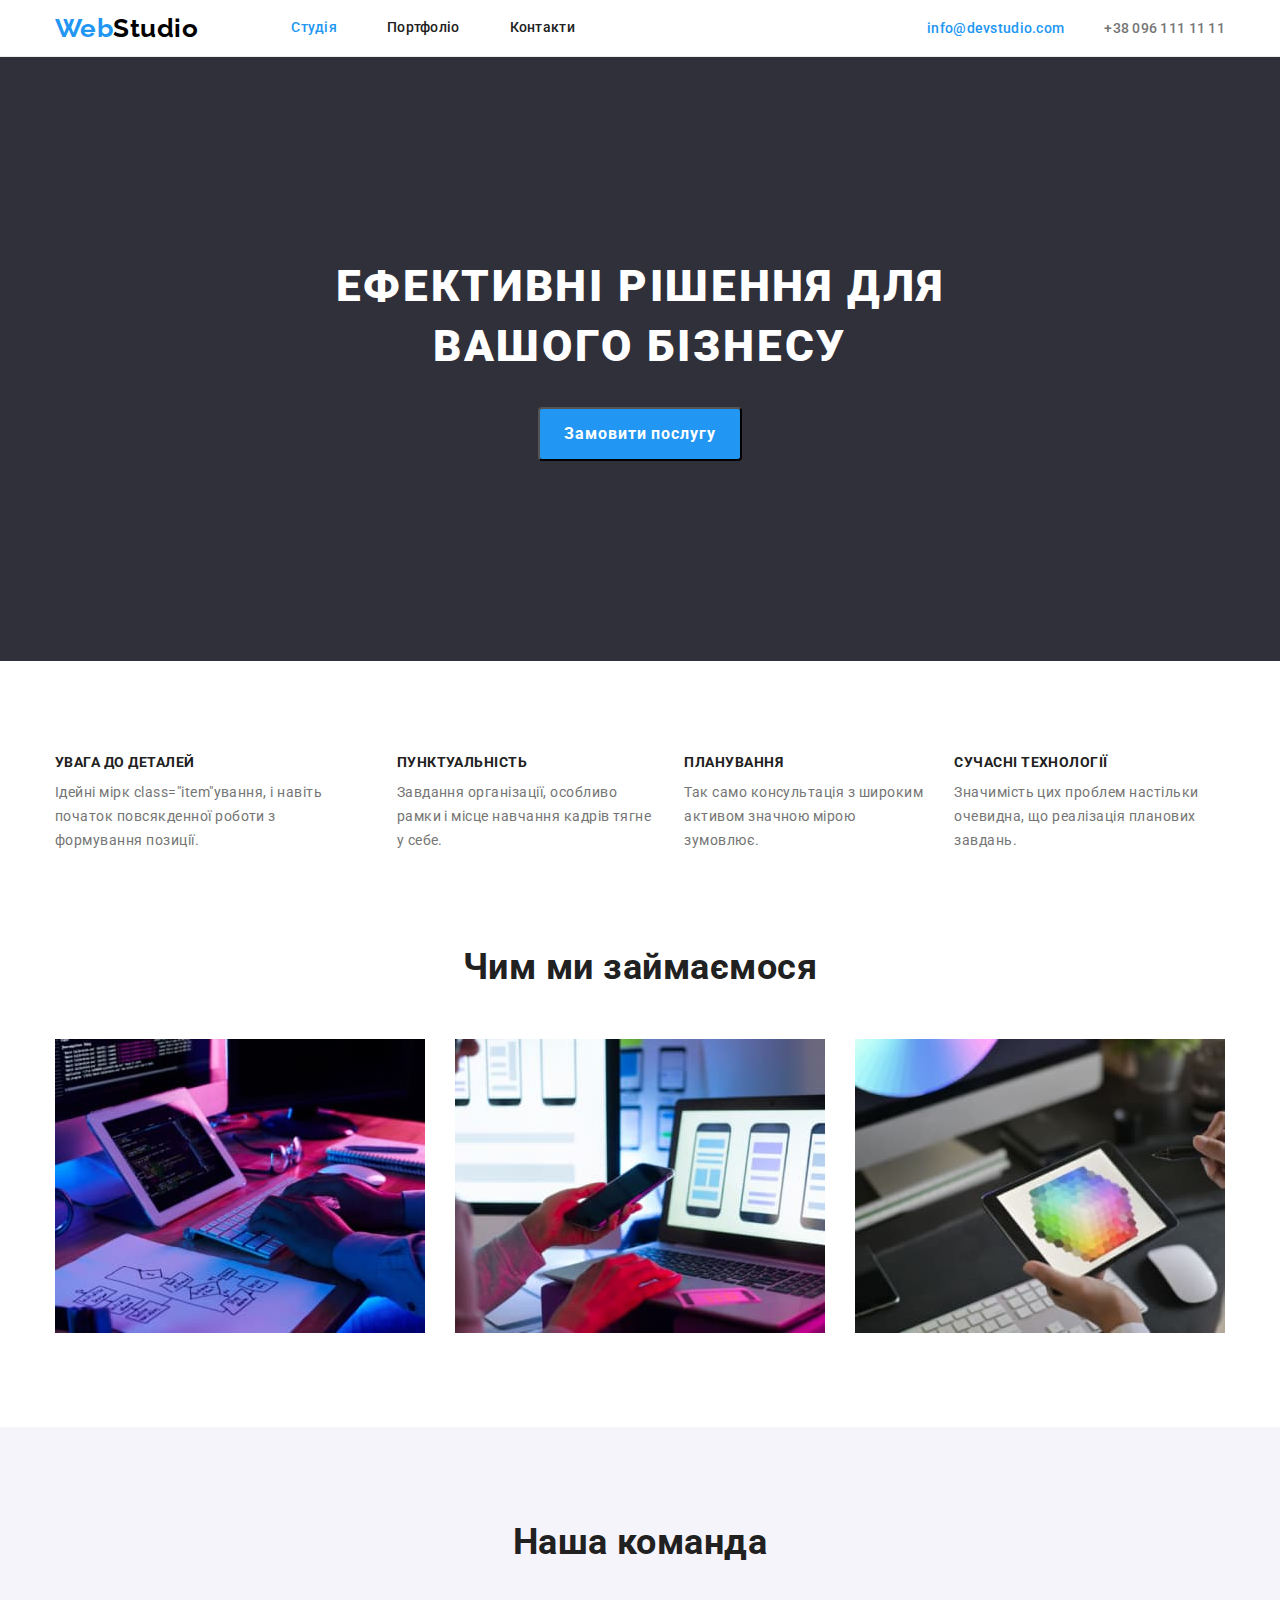
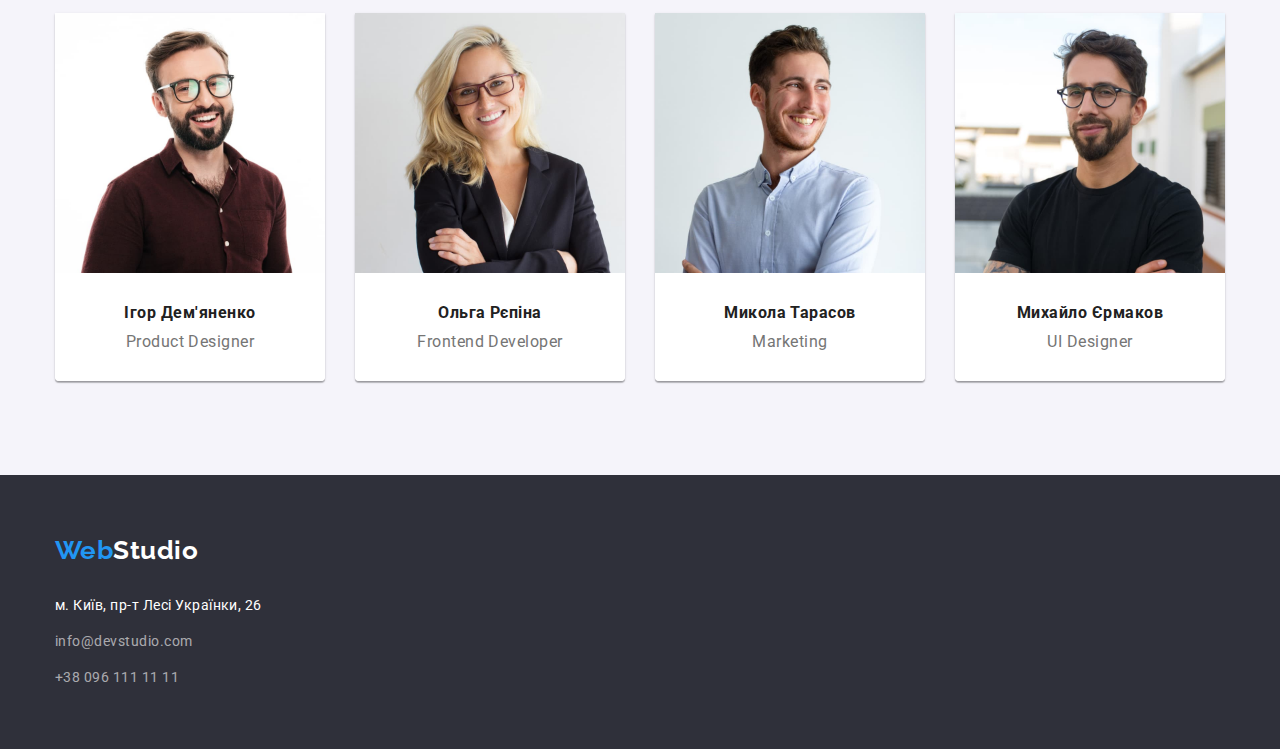
==== index.html @ bfc23641 "hw4 start" ====
<!DOCTYPE html>
<html lang="uk">
<head>
    <meta charset="UTF-8">
    <meta http-equiv="X-UA-Compatible" content="IE=edge">
    <meta name="viewport" content="width=device-width, initial-scale=1.0">
    <title>WebStudio. Головна сторінка. Ефективні рішення для вашого бізнесу</title>
    <link href="https://fonts.googleapis.com/css2?family=Raleway:wght@700&family=Roboto:wght@400;500;700;900&display=swap"
        rel="stylesheet">
    <link rel="stylesheet" href="https://cdnjs.cloudflare.com/ajax/libs/modern-normalize/1.1.0/modern-normalize.min.css">
    <link rel="stylesheet" href="./css/styles.css">
</head>
<body>
    <!--Page header-->
    <header class="page-header">
        <div class="container">
        <nav class="nav">
        <!--Logo-->
        <a href="/" class="logo">Web<span class="studio-header">Studio</span></a>
        <!--Links to other pages-->
        <ul class="site-nav list">
            <li class="item"><a href="./index.html" class="link current">Студія</a></li>
            <li class="item"><a href="./portfolio.html" class="link">Портфоліо</a></li>
            <li class="item"><a href="" class="link">Контакти</a></li>
        </ul>        
        <!--Contacts-->
        <ul class="contact-nav list">
            <li class="item"><a href="mailto:info@devstudio.com" class="link mail">info@devstudio.com</a></li>
            <li class="item"><a href="tel:+380961111111" class="link tel">+38 096 111 11 11</a></li>
        </ul>
        </nav>
        </div>          
    </header>
    <!--Main content-->
    <main>
        <!--Order service-->
    <div>
        <section class="hero">
            <div class="container">
                <h1 class="title">ЕФЕКТИВНІ РІШЕННЯ ДЛЯ <br>ВАШОГО БІЗНЕСУ<br></h1>
                <button type="button" class="button">Замовити послугу</button>
            </div>                        
        </section>
    </div>
    <!--About service-->
    <section class="section advantage">
        <div class="container">
            <h2 class="section-title" hidden>Переваги</h2>
            <ul class="feature list">
                <li class="item">
                    <h3 class="title">Увага до деталей</h3>
                    <p class="text">Ідейні мірк class="item"ування, і навіть початок повсякденної роботи з формування позиції.</p>
                </li>
                <li class="item">
                    <h3 class="title">Пунктуальність</h3>
                    <p class="text">Завдання організації, особливо рамки і місце навчання кадрів тягне у себе.</p>
                </li>
                <li class="item">
                    <h3 class="title">Планування</h3>
                    <p class="text">Так само консультація з широким активом значною мірою зумовлює.</p>
                </li>
                <li class="item">
                    <h3 class="title">Сучасні технології</h3>
                    <p class="text">Значимість цих проблем настільки очевидна, що реалізація планових завдань.</p>
                </li>
            </ul>
        </div>        
    </section>
    <!--What do we do-->
    <section class="section">
        <div class="container">
            <h2 class="section-title">Чим ми займаємося</h2>
            <ul class="feature list">
                <li class="item">
                    <img src="./images/box1.jpg" alt="фото з клавіатурою" width="370">
                </li>
                <li class="item">
                    <img src="./images/box2.jpg" alt="фото з телефоном" width="370">
                </li>
                <li class="item">
                    <img src="./images/box3.jpg" alt="фото з планшетом" width="370">
                </li>
            </ul>
        </div>       
    </section>
    <!--Our team-->
    <section class="section team">
        <div class="container">
            <h2 class="section-title">Наша команда</h2>
            <ul class="feature list">
                <li class="item">
                    <div class="cards">
                        <img src="./images/foto1.jpg" alt="Фото Ігора Дем'яненка" width="270">
                        <div class="person">
                            <h3 class="name">Ігор Дем'яненко</h3>
                            <p class="text" lang="en">Product Designer</p>
                        </div>
                    </div>                    
                </li>
                <li class="item">
                    <div class="cards">
                        <img src="./images/foto2.jpg" alt="Фото Ольги Рєпіної" width="270">
                        <div class="person">
                            <h3 class="name">Ольга Рєпіна</h3>
                            <p class="text" lang="en">Frontend Developer</p>
                        </div>
                    </div>                                        
                </li>
                <li class="item">
                    <div class="cards">
                        <img src="./images/foto3.jpg" alt="Фото Миколи Тарасова" width="270">
                        <div class="person">
                            <h3 class="name">Микола Тарасов</h3>
                            <p class="text" lang="en">Marketing</p>
                        </div>
                    </div>                    
                </li>
                <li class="item">
                    <div class="cards">
                        <img src="./images/foto4.jpg" alt="Фото Михайла Єрмакова" width="270">
                        <div class="person">
                            <h3 class="name">Михайло Єрмаков</h3>
                            <p class="text" lang="en">UI Designer</p>
                        </div>
                    </div>                    
                </li>
            </ul>
        </div>        
    </section>
    </main>
    <!--Footer-->
    <footer class="footer">
        <div class="container">
            <a href="/" class="logo">Web<span class="studio-footer">Studio</span></a>
            <address class="address">
                <p class="map">м. Київ, пр-т Лесі Українки, 26</p>
                <a href="mailto:info@devstudio.com" class="link mail">info@devstudio.com</a>
                <a href="tel:+380961111111" class="link tel">+38 096 111 11 11</a>
            </address>
        </div>        
    </footer>
</body>
</html>
---- css/styles.css ----
/* основной цвет текста #212121*/
/* вторичный цвет теста #757575*/
/* цвет акцента #2196F3*/
/* белый цвет текста #FFFFFF*/
/* черный цвет лого #000000*/
/* серый цвет текста в футере rgba(255, 255, 255, 0.6)*/
/* бэкграунд цвет основной #FFFFFF */
/* бэкграунд цвет второстепенный #F5F4FA */
/* бэкграунд цвет хедера #FFFFFF */
/* бэкграунд кнопок фильтра #F5F4FA */
/* бэкграунд цвет футера и героя #2F303A */
/* цвет ссылок футера rgba(255, 255, 255, 0.6) */

*,
*::before,
*::after {
    box-sizing: border-box;
}

:root {
    --primary-text-color: #212121;
    --secondary-text-color: #757575;
    --accent-color: #2196F3;
    --primary-white-color: #FFFFFF;
    --works-item-gap: 30px;
}

body {
    background-color: #FFFFFF;
    color: var(--primary-text-color);

    font-family: roboto, sans-serif;
    letter-spacing: 0.03em;
    font-weight: 500;
}

.list {
    list-style: none;

    padding: 0;
    margin: 0;
}

.page-header {
    border-bottom: 1px solid #ECECEC;
}

.container {
    margin-left: auto;
    margin-right: auto;
    padding-left: 15px;
    padding-right: 15px;
    width: 1200px;
}

img {
    display: block;
    min-width: 100%;
    height: auto;
}

/* Logo */
.logo {
    color: var(--accent-color);

    text-decoration: none;
    font-family: raleway, cursive;
    font-weight: 700;
    font-size: 26px;
    line-height: 1.19;
}

.studio-header {
    color: #000000;
}

.studio-footer {
    color: #FFFFFF;
}

.logo:hover,
.logo:focus {
    color: var(--accent-color);
}

/* Site nav */
.nav {
    display: flex;
    align-items: center;
}
.site-nav {
    display: flex;
    margin-left: 93px;
}

.site-nav .item:not(:last-child) {
    margin-right: 50px;
}

.site-nav .link {
    display: block;
    padding-top: 20px;
    padding-bottom: 20px;

    color: var(--primary-text-color);

    text-decoration: none;
    font-size: 14px;
    line-height: 1.14;
    letter-spacing: 0.02em;

    
}

.site-nav .link:hover,
.site-nav .link:focus {
    color: var(--accent-color);
}

.site-nav .current{
    color: var(--accent-color);
}

/* Contact nav */
.contact-nav {
    display: flex;
    margin-left: auto;
}

.contact-nav .item+ .item {
    padding-left: 40px;
}

.contact-nav .link {
    text-decoration: none;
    font-size: 14px;
    line-height: 1.14;
    letter-spacing: 0.02em;
}

.contact-nav .mail {
    color: var(--accent-color);
}

.contact-nav .tel {
    color: var(--secondary-text-color);
}

.contact-nav .link:hover,
.contact-nav .link:focus {
    color: var(--accent-color);
}

/* Hero */
.hero {
    background-color: #2F303A;
    text-align: center;
}

.hero .container {
    padding-top: 200px;
    padding-bottom: 200px;
    text-align: center;
}

.hero .title {
    color: #FFFFFF;

    font-weight: 900;
    font-size: 44px;
    line-height: 1.36;    
    letter-spacing: 0.06em;
    text-transform: uppercase;

    margin-top: 0;
    margin-bottom: 30px;
}

button {
    font-family: inherit;
}

.button {
    background-color: var(--accent-color);
    color: var(--primary-white-color);

    border-radius: 4px;
    padding: 10px 24px;
    text-align: center;
    min-width: 200px;
}

.hero .button {
    font-weight: 700;
    font-size: 16px;
    line-height: 1.88;
    align-items: center;
    text-align: center;
    letter-spacing: 0.06em;
}

.button:hover,
.button:focus {
    color: aqua;
    background-color: var(--secondary-text-color);
}

/* Section */
.section-title {
    color: var(--primary-text-color);

    font-weight: 700;
    font-size: 36px;
    line-height: 1.17;
    text-align: center;

    margin-top: 0;
    margin-bottom: 50px;
}

/* Features */
.advantage .container {
    margin-top: 94px;
    margin-bottom: 94px;
}
.feature .title {
    color: var(--primary-text-color);

    font-weight: 700;
    font-size: 14px;
    line-height: 1.14;
    text-transform: uppercase;

    margin-top: 0;
    margin-bottom: 10px;
}

.feature {
    display: flex;
}

.feature .item+ .item {
    padding-left: 30px;
}

.feature .text {
    color: var(--secondary-text-color);

    font-weight: 400;
    font-size: 14px;
    line-height: 1.71;

    margin-top: 0;
    margin-bottom: 0;
}

/* Team */
.team {
    background-color: #F5F4FA;
}

.team .container {
    margin-top: 94px;
    padding-top: 94px;
    padding-bottom: 94px;
}

.feature .name {
    font-size: 16px;
    line-height: 1.19;
    text-align: center;

    margin-top: 0px;
    margin-bottom: 10px;
}

.feature .cards {
    box-shadow: 0px 1px 3px rgba(0, 0, 0, 0.12), 0px 1px 1px rgba(0, 0, 0, 0.14), 0px 2px 1px rgba(0, 0, 0, 0.2);
    border-radius: 0 0 4px 4px;
    overflow: hidden;
}

.team .text {
    font-weight: 400;
    font-size: 16px;
    line-height: 1.19;
    text-align: center;
}

.cards .person {
    padding: 30px 0;
}

.feature .person {
    background-color: #FFFFFF;    
}

/* Filter */
.buttons {
    display: flex;
    align-items: center;
    justify-content: center;    
}

.buttons .item+ .item {
    padding-left: 8px;
}

.container .buttons {
    margin-top: 94px;
    margin-bottom: 34px;
}

.buttons .link {
    border-style: none;
    border-radius: 4px;
    padding: 6px 22px;
    text-align: center;

    color: var(--primary-text-color);
    background-color: #F5F4FA;

    font-weight: 500;
    font-size: 16px;
    line-height: 1.63;
    text-align: center;
}

.buttons .link:hover,
.buttons .link:focus {
    color: aqua;
    background-color: var(--secondary-text-color);
}

.buttons .all {
    background-color: var(--accent-color);
    color: var(--primary-white-color);
}

.buttons .link {
    cursor: pointer;
}

/* Portfolio */
.works {
    display: flex;
    flex-wrap: wrap;

    margin-left: calc(-1 * var(--works-item-gap));
    margin-top: calc( -1 * var(--works-item-gap));
}

.works .item {
    flex-basis: calc(100% / 3 - var(--works-item-gap));
    margin-left: var(--works-item-gap);
    margin-top: var(--works-item-gap);
}

.works .service {
    text-decoration: none;
}

.works .text {
    color: var(--secondary-text-color);

    font-weight: 400;
    font-size: 16px;
    line-height: 1.88;
}

.works .title {
    color: var(--primary-text-color);

    font-weight: 700;
    font-size: 18px;
    line-height: 2;
    letter-spacing: 0.06em;
}

/* Card */
.case .title {
    margin-top: 0;
    margin-bottom: 0;
}

.case .text {
    margin-top: 4px;
    margin-bottom: 0;
}

.card .case {
    padding: 20px 24px;
    border-left: 1px solid #EEEEEE;
    border-right: 1px solid #EEEEEE;
    border-bottom: 1px solid #EEEEEE;
}

.portfolio .container {
    margin-bottom: 94px;
}

/* Footer */
.footer {
    background-color: #2F303A;
}

.footer {
    padding-top: 60px;
    padding-bottom: 60px;
}

.address .map {
    color: #FFFFFF;

    margin-top: 0;
    margin-bottom: 0;
}

.address .link {
    text-decoration: none;
    color: rgba(255, 255, 255, 0.6);

    display: block;
}

.address .link:hover,
.address .link:focus {
    color: aqua;
    background-color: var(--secondary-text-color)
}

.address {
    font-style: normal;
    margin-top: 28px;
}

.address .map,
.address .link {
    font-weight: 400;
    font-size: 14px;
    line-height: 1.71;
}

.address .mail {
    margin-top: 12px;
    margin-bottom: 12px;
}
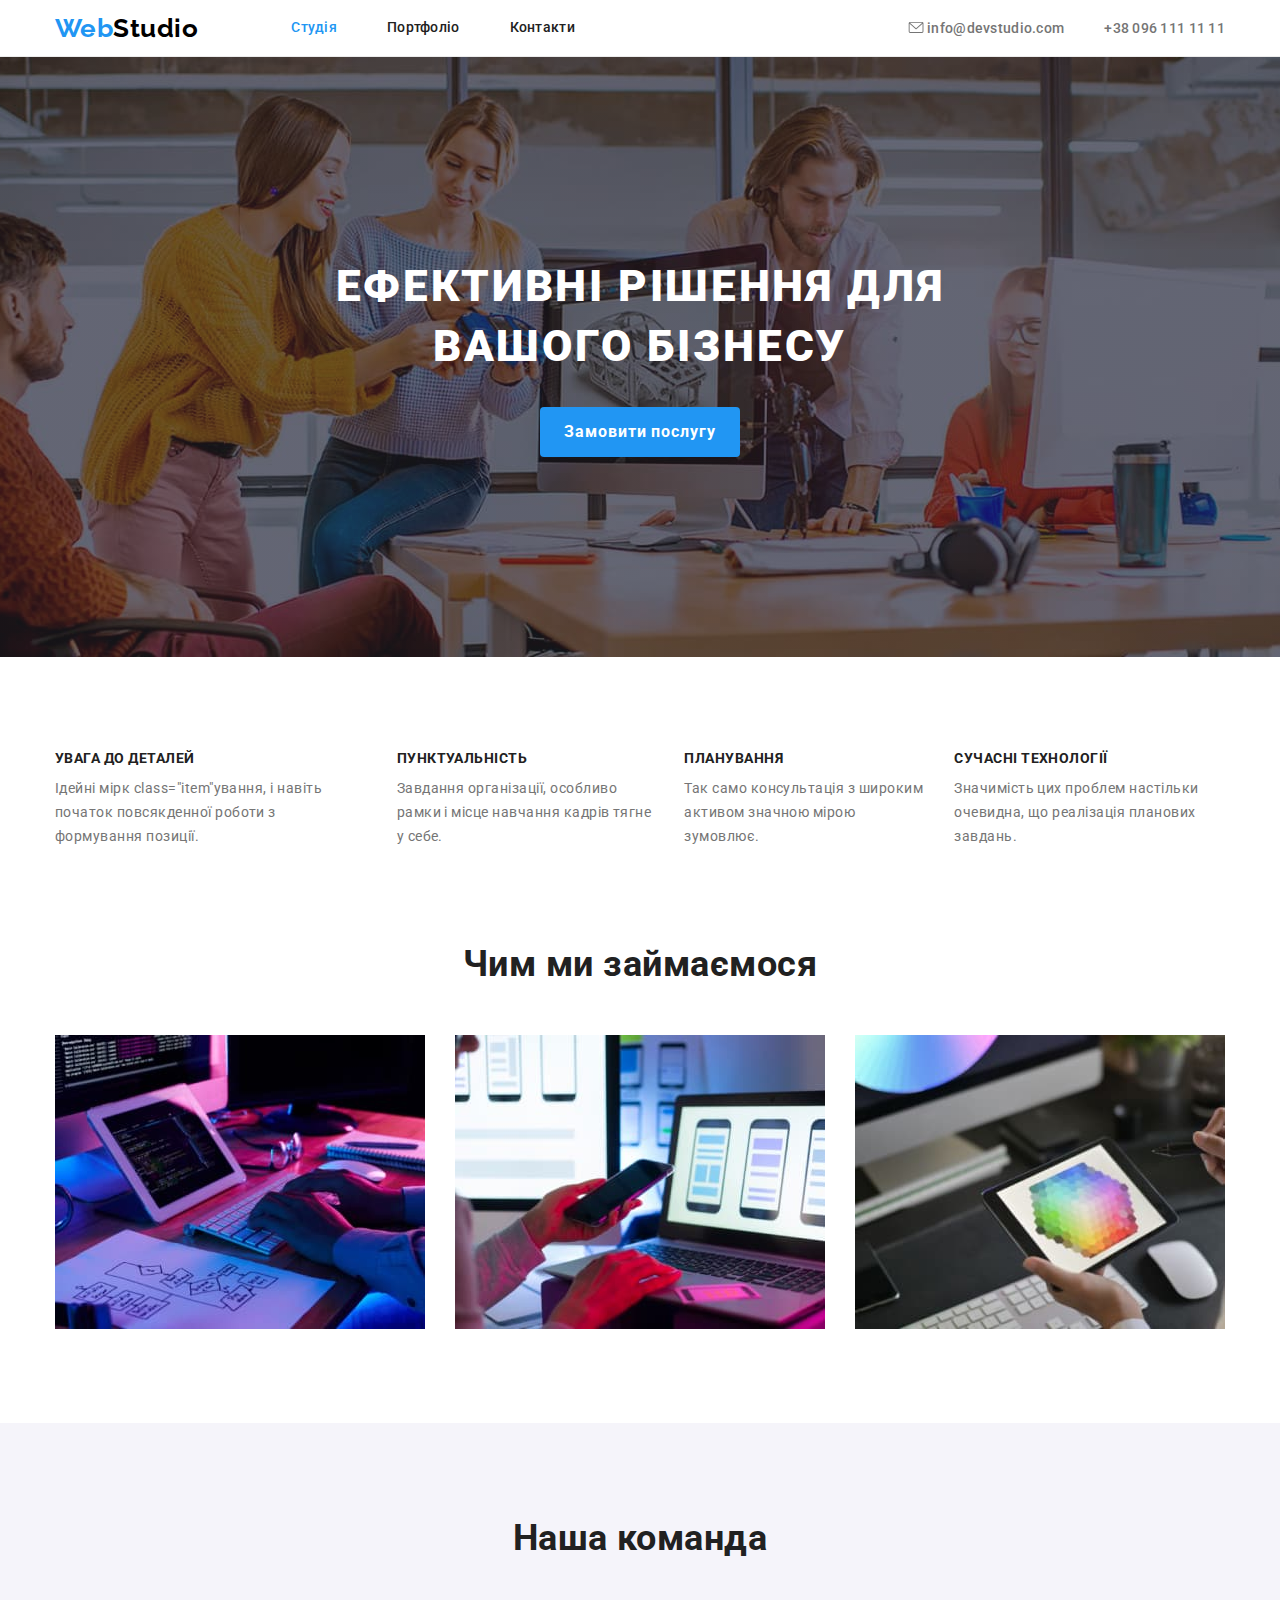
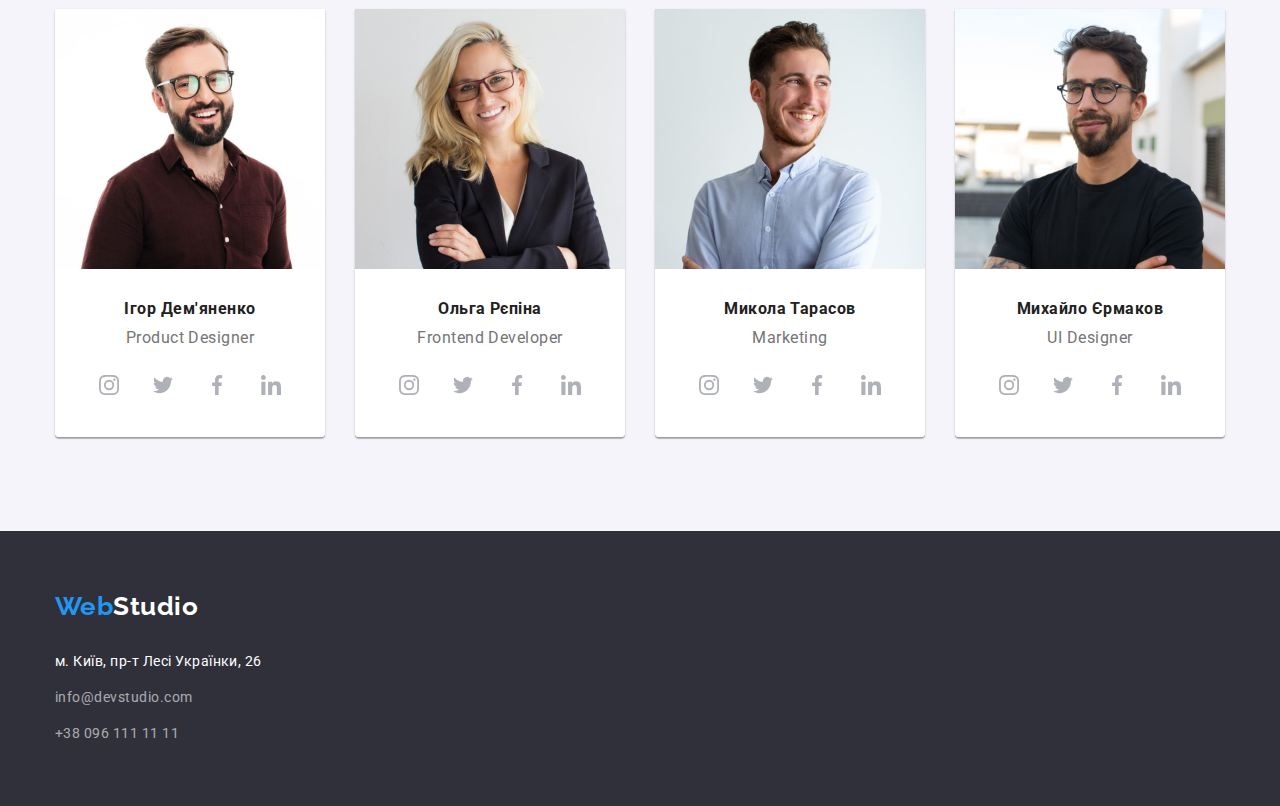
==== commit cc2bfded: "team social done" ====
--- a/index.html
+++ b/index.html
@@ -25,7 +25,14 @@
         </ul>        
         <!--Contacts-->
         <ul class="contact-nav list">
-            <li class="item"><a href="mailto:info@devstudio.com" class="link mail">info@devstudio.com</a></li>
+            <li class="item">
+                <a href="mailto:info@devstudio.com" class="link mail">
+                    <svg class="icon">
+                        <use href="./images/icons.svg#envelope"></use>
+                    </svg>
+                    info@devstudio.com
+                </a>
+            </li>
             <li class="item"><a href="tel:+380961111111" class="link tel">+38 096 111 11 11</a></li>
         </ul>
         </nav>
@@ -93,9 +100,31 @@
                         <img src="./images/foto1.jpg" alt="Фото Ігора Дем'яненка" width="270">
                         <div class="person">
                             <h3 class="name">Ігор Дем'яненко</h3>
-                            <p class="text" lang="en">Product Designer</p>
-                        </div>
-                    </div>                    
+                            <p class="text" lang="en">Product Designer</p>                        
+                            <ul class="team-soc-list list">
+                                <li class="team-soc-items"><a href="#" class="team-soc-link link">
+                                    <svg width="20" height="20" class="team-soc-icons">
+                                        <use href="./images/icons.svg#instagram"></use>
+                                    </svg>
+                                </a></li>
+                                <li class="team-soc-items"><a href="#" class="team-soc-link link">
+                                    <svg width="20" height="20" class="team-soc-icons">
+                                        <use href="./images/icons.svg#twitter"></use>
+                                    </svg>
+                                </a></li>
+                                <li class="team-soc-items"><a href="#" class="team-soc-link link">
+                                    <svg width="20" height="20" class="team-soc-icons">
+                                        <use href="./images/icons.svg#facebook"></use>
+                                    </svg>
+                                </a></li>
+                                <li class="team-soc-items"><a href="#" class="team-soc-link link">
+                                    <svg width="20" height="20" class="team-soc-icons">
+                                        <use href="./images/icons.svg#linkedin"></use>
+                                    </svg>
+                                </a></li>
+                            </ul>
+                        </div>
+                    </div>
                 </li>
                 <li class="item">
                     <div class="cards">
@@ -103,6 +132,28 @@
                         <div class="person">
                             <h3 class="name">Ольга Рєпіна</h3>
                             <p class="text" lang="en">Frontend Developer</p>
+                            <ul class="team-soc-list list">
+                                <li class="team-soc-items"><a href="#" class="team-soc-link link">
+                                        <svg width="20" height="20" class="team-soc-icons">
+                                            <use href="./images/icons.svg#instagram"></use>
+                                        </svg>
+                                    </a></li>
+                                <li class="team-soc-items"><a href="#" class="team-soc-link link">
+                                        <svg width="20" height="20" class="team-soc-icons">
+                                            <use href="./images/icons.svg#twitter"></use>
+                                        </svg>
+                                    </a></li>
+                                <li class="team-soc-items"><a href="#" class="team-soc-link link">
+                                        <svg width="20" height="20" class="team-soc-icons">
+                                            <use href="./images/icons.svg#facebook"></use>
+                                        </svg>
+                                    </a></li>
+                                <li class="team-soc-items"><a href="#" class="team-soc-link link">
+                                        <svg width="20" height="20" class="team-soc-icons">
+                                            <use href="./images/icons.svg#linkedin"></use>
+                                        </svg>
+                                    </a></li>
+                            </ul>
                         </div>
                     </div>                                        
                 </li>
@@ -112,6 +163,28 @@
                         <div class="person">
                             <h3 class="name">Микола Тарасов</h3>
                             <p class="text" lang="en">Marketing</p>
+                            <ul class="team-soc-list list">
+                                <li class="team-soc-items"><a href="#" class="team-soc-link link">
+                                        <svg width="20" height="20" class="team-soc-icons">
+                                            <use href="./images/icons.svg#instagram"></use>
+                                        </svg>
+                                    </a></li>
+                                <li class="team-soc-items"><a href="#" class="team-soc-link link">
+                                        <svg width="20" height="20" class="team-soc-icons">
+                                            <use href="./images/icons.svg#twitter"></use>
+                                        </svg>
+                                    </a></li>
+                                <li class="team-soc-items"><a href="#" class="team-soc-link link">
+                                        <svg width="20" height="20" class="team-soc-icons">
+                                            <use href="./images/icons.svg#facebook"></use>
+                                        </svg>
+                                    </a></li>
+                                <li class="team-soc-items"><a href="#" class="team-soc-link link">
+                                        <svg width="20" height="20" class="team-soc-icons">
+                                            <use href="./images/icons.svg#linkedin"></use>
+                                        </svg>
+                                    </a></li>
+                            </ul>
                         </div>
                     </div>                    
                 </li>
@@ -121,6 +194,28 @@
                         <div class="person">
                             <h3 class="name">Михайло Єрмаков</h3>
                             <p class="text" lang="en">UI Designer</p>
+                            <ul class="team-soc-list list">
+                                <li class="team-soc-items"><a href="#" class="team-soc-link link">
+                                        <svg width="20" height="20" class="team-soc-icons">
+                                            <use href="./images/icons.svg#instagram"></use>
+                                        </svg>
+                                    </a></li>
+                                <li class="team-soc-items"><a href="#" class="team-soc-link link">
+                                        <svg width="20" height="20" class="team-soc-icons">
+                                            <use href="./images/icons.svg#twitter"></use>
+                                        </svg>
+                                    </a></li>
+                                <li class="team-soc-items"><a href="#" class="team-soc-link link">
+                                        <svg width="20" height="20" class="team-soc-icons">
+                                            <use href="./images/icons.svg#facebook"></use>
+                                        </svg>
+                                    </a></li>
+                                <li class="team-soc-items"><a href="#" class="team-soc-link link">
+                                        <svg width="20" height="20" class="team-soc-icons">
+                                            <use href="./images/icons.svg#linkedin"></use>
+                                        </svg>
+                                    </a></li>
+                            </ul>
                         </div>
                     </div>                    
                 </li>
--- a/css/styles.css
+++ b/css/styles.css
@@ -10,6 +10,7 @@
 /* бэкграунд кнопок фильтра #F5F4FA */
 /* бэкграунд цвет футера и героя #2F303A */
 /* цвет ссылок футера rgba(255, 255, 255, 0.6) */
+/* цвет неактивной иконки #AFB1B8 */
 
 *,
 *::before,
@@ -23,6 +24,7 @@
     --accent-color: #2196F3;
     --primary-white-color: #FFFFFF;
     --works-item-gap: 30px;
+    --inactive-icon: #AFB1B8;
 }
 
 body {
@@ -136,14 +138,13 @@
     font-size: 14px;
     line-height: 1.14;
     letter-spacing: 0.02em;
-}
-
-.contact-nav .mail {
-    color: var(--accent-color);
-}
-
-.contact-nav .tel {
+
     color: var(--secondary-text-color);
+}
+
+.contact-nav .icon {
+    width: 16px;
+    height: 12px;
 }
 
 .contact-nav .link:hover,
@@ -153,8 +154,16 @@
 
 /* Hero */
 .hero {
+    max-width: 1600px;
+    height: 600px;
+    margin-left: auto;
+    margin-right: auto;
+
+    background-image: linear-gradient(rgba(47, 48, 58, 0.4),rgba(47, 48, 58, 0.4)),url(../images/banner.jpg);
     background-color: #2F303A;
-    text-align: center;
+    background-repeat: no-repeat;
+    background-size: cover;
+    background-position: center;
 }
 
 .hero .container {
@@ -184,6 +193,7 @@
     background-color: var(--accent-color);
     color: var(--primary-white-color);
 
+    border-style: none;
     border-radius: 4px;
     padding: 10px 24px;
     text-align: center;
@@ -201,8 +211,8 @@
 
 .button:hover,
 .button:focus {
-    color: aqua;
-    background-color: var(--secondary-text-color);
+    color: var(--accent-color);
+    background-color: var(--primary-white-color);
 }
 
 /* Section */
@@ -285,6 +295,7 @@
     font-size: 16px;
     line-height: 1.19;
     text-align: center;
+    margin-bottom: 16px;
 }
 
 .cards .person {
@@ -293,6 +304,42 @@
 
 .feature .person {
     background-color: #FFFFFF;    
+}
+
+.team-soc-list {
+    display: flex;
+    justify-content: center;
+    align-items: center;
+}
+
+.team-soc-items {
+    width: 44px;
+    height: 44px;
+}
+
+.team-soc-items:not(:last-child) {
+    margin-right: 10px;
+}
+
+.team-soc-link {
+    width: 100%;
+    height: 100%;
+    display: flex;
+    border-radius: 50%;
+    justify-content: center;
+    align-items: center;
+}
+
+.team-soc-link:hover {
+    background-color: var(--accent-color);
+}
+
+.team-soc-link:hover .team-soc-icons {
+    fill: var(--primary-white-color);
+}
+
+.team-soc-icons {
+    fill: var(--inactive-icon);
 }
 
 /* Filter */
@@ -328,13 +375,8 @@
 
 .buttons .link:hover,
 .buttons .link:focus {
-    color: aqua;
-    background-color: var(--secondary-text-color);
-}
-
-.buttons .all {
+    color: var(--primary-white-color);
     background-color: var(--accent-color);
-    color: var(--primary-white-color);
 }
 
 .buttons .link {
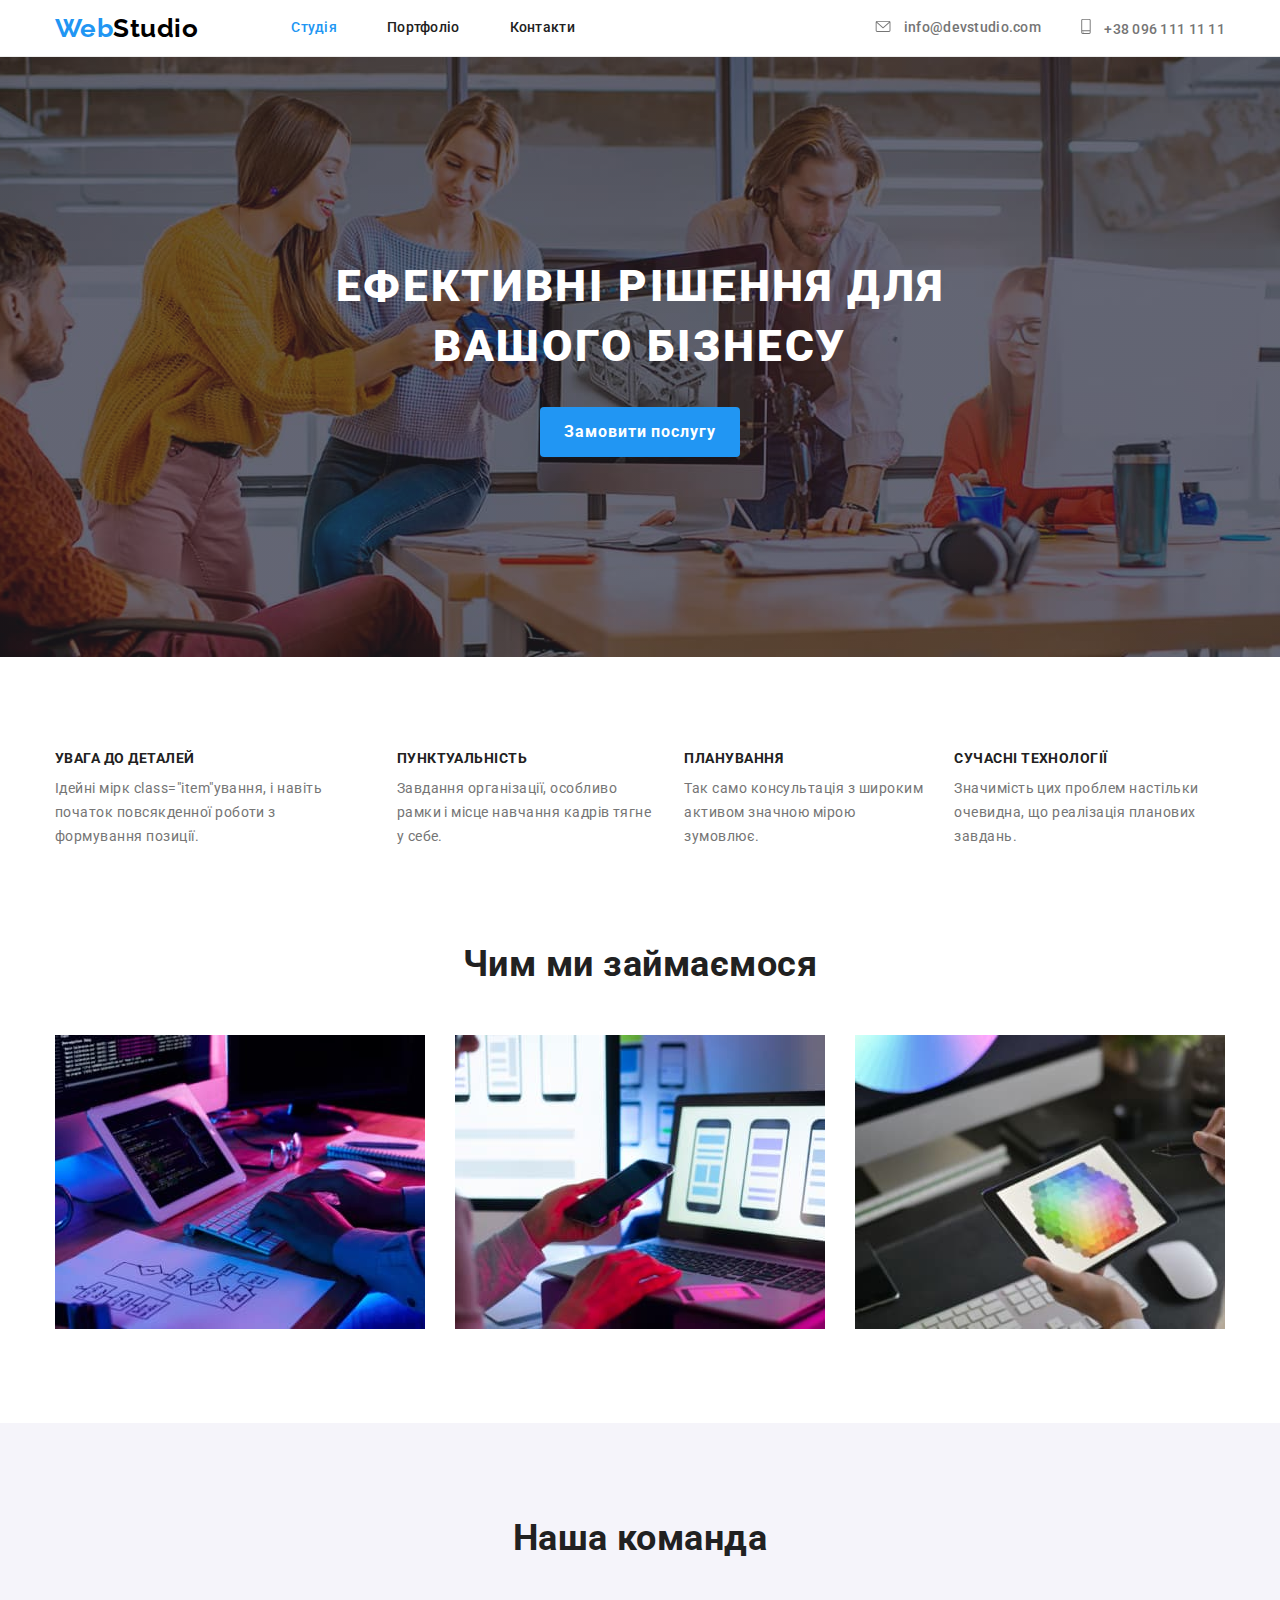
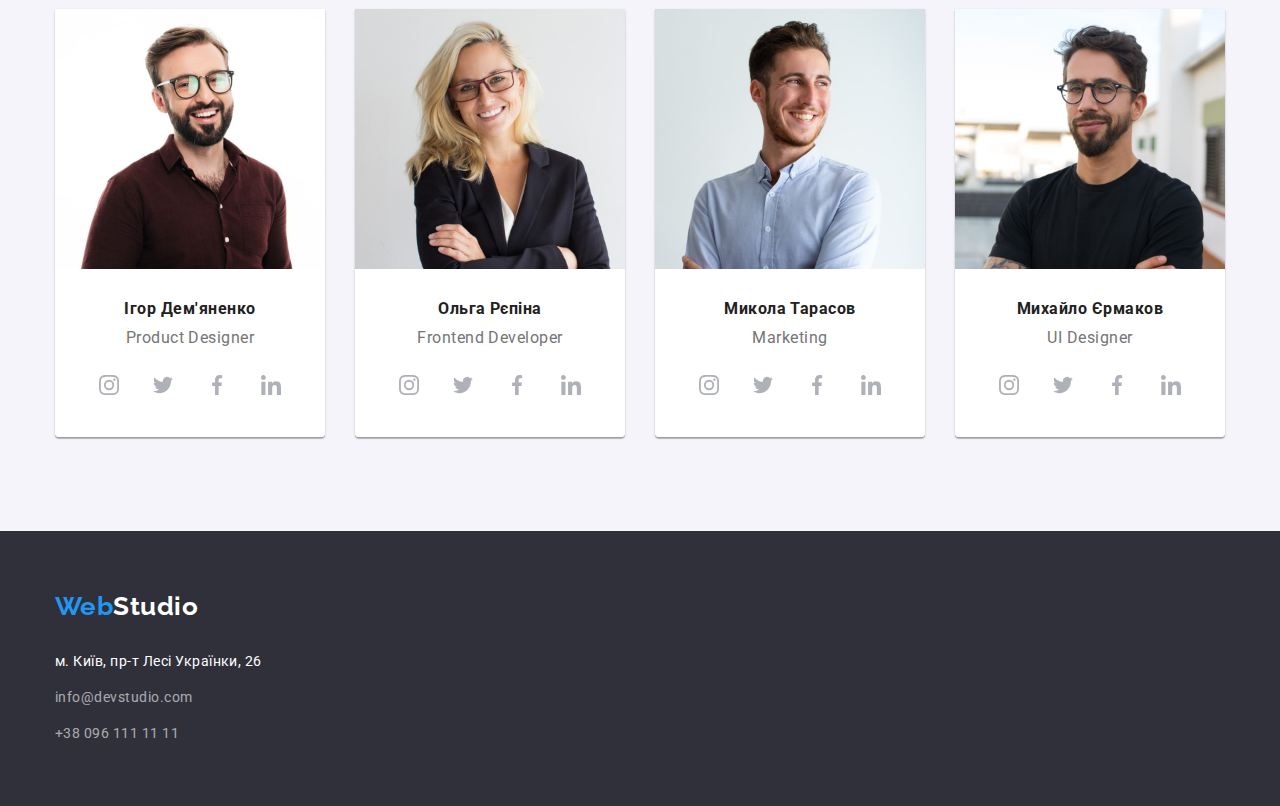
==== commit 9cd137ff: "hw4 header done" ====
--- a/index.html
+++ b/index.html
@@ -27,13 +27,20 @@
         <ul class="contact-nav list">
             <li class="item">
                 <a href="mailto:info@devstudio.com" class="link mail">
-                    <svg class="icon">
+                    <svg class="icon" width="16" height="12">
                         <use href="./images/icons.svg#envelope"></use>
                     </svg>
                     info@devstudio.com
                 </a>
             </li>
-            <li class="item"><a href="tel:+380961111111" class="link tel">+38 096 111 11 11</a></li>
+            <li class="item">
+                <a href="tel:+380961111111" class="link tel">
+                    <svg class="icon" width="10" height="16">
+                        <use href="./images/icons.svg#smartphone"></use>
+                    </svg>
+                    +38 096 111 11 11
+                </a>
+            </li>
         </ul>
         </nav>
         </div>          
--- a/css/styles.css
+++ b/css/styles.css
@@ -142,14 +142,14 @@
     color: var(--secondary-text-color);
 }
 
-.contact-nav .icon {
-    width: 16px;
-    height: 12px;
-}
-
 .contact-nav .link:hover,
 .contact-nav .link:focus {
     color: var(--accent-color);
+}
+
+.contact-nav .icon {
+    fill: currentColor;
+    margin-right: 10px;
 }
 
 /* Hero */
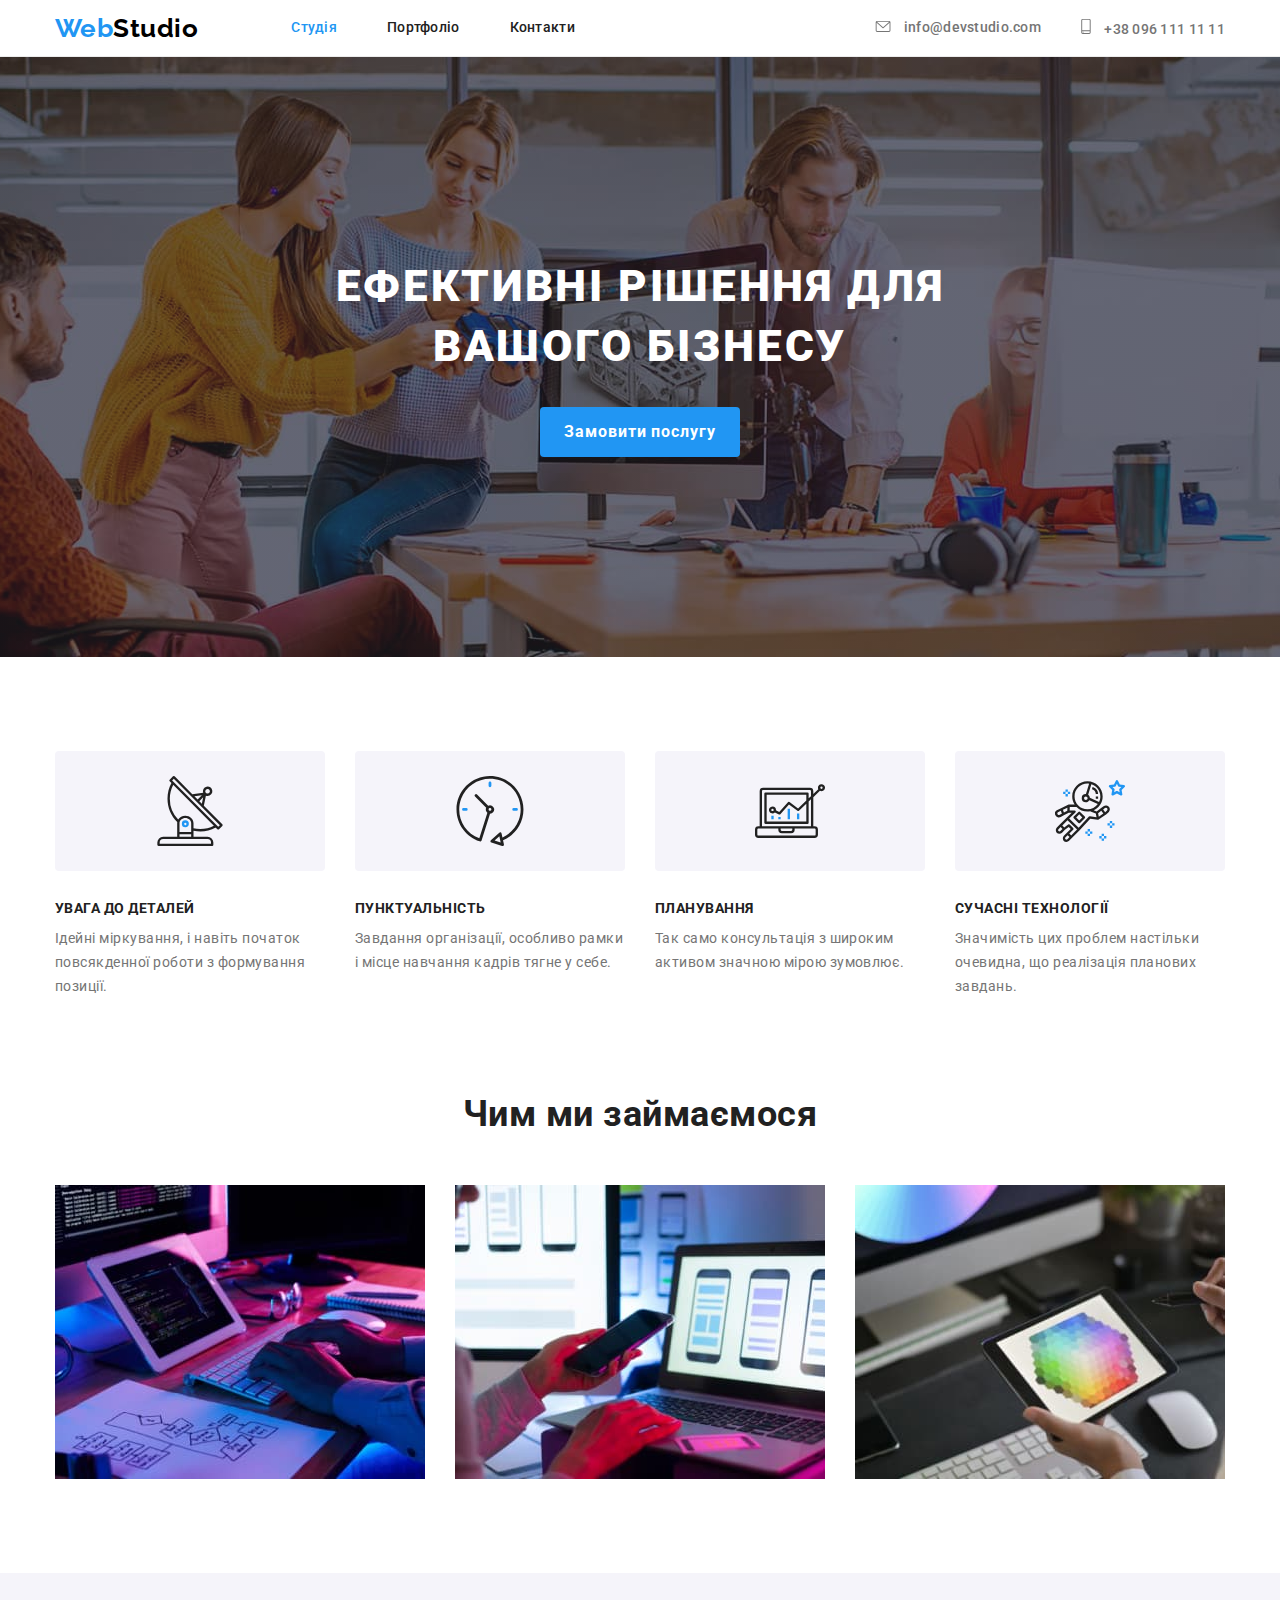
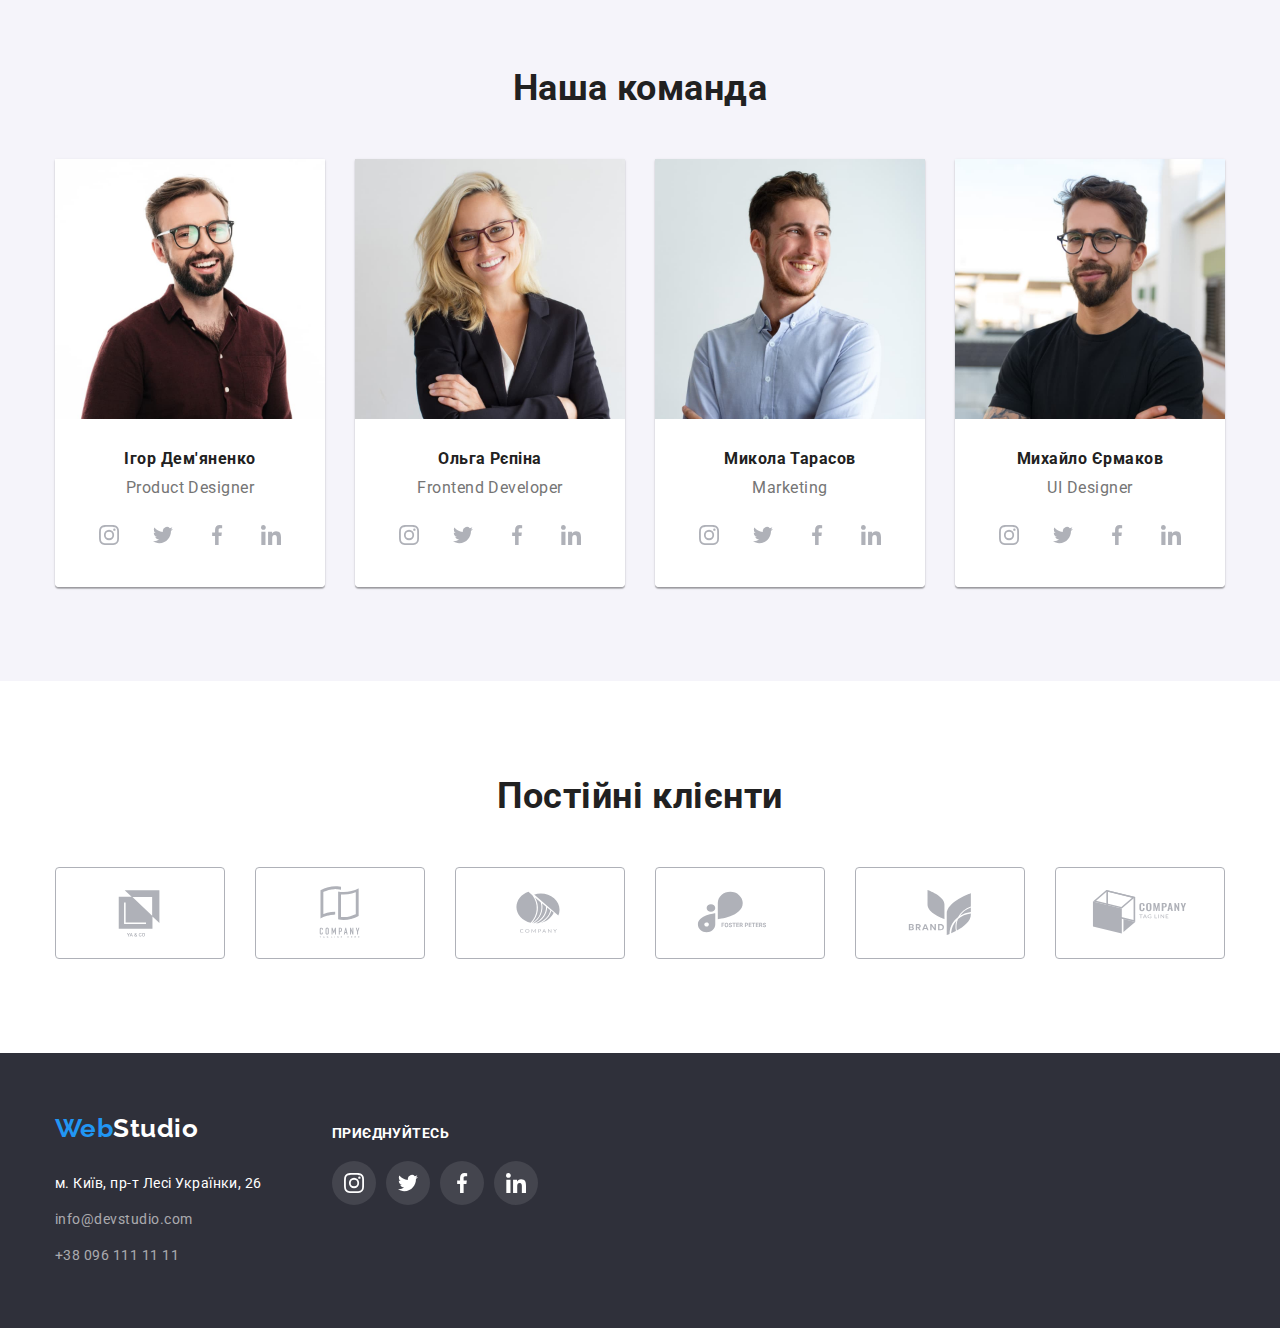
==== commit 732df467: "hw4 index done" ====
--- a/index.html
+++ b/index.html
@@ -62,18 +62,38 @@
             <h2 class="section-title" hidden>Переваги</h2>
             <ul class="feature list">
                 <li class="item">
+                    <div class="advantage-card">
+                        <svg class="icon" width="70" height="70">
+                            <use href="./images/icons.svg#antenna"></use>
+                        </svg>
+                    </div>
                     <h3 class="title">Увага до деталей</h3>
-                    <p class="text">Ідейні мірк class="item"ування, і навіть початок повсякденної роботи з формування позиції.</p>
-                </li>
-                <li class="item">
+                    <p class="text">Ідейні міркування, і навіть початок повсякденної роботи з формування позиції.</p>
+                </li>
+                <li class="item">
+                    <div class="advantage-card">
+                        <svg class="icon" width="70" height="70">
+                            <use href="./images/icons.svg#clock"></use>
+                        </svg>
+                    </div>
                     <h3 class="title">Пунктуальність</h3>
                     <p class="text">Завдання організації, особливо рамки і місце навчання кадрів тягне у себе.</p>
                 </li>
                 <li class="item">
+                    <div class="advantage-card">
+                        <svg class="icon" width="70" height="70">
+                            <use href="./images/icons.svg#diagram"></use>
+                        </svg>
+                    </div>
                     <h3 class="title">Планування</h3>
                     <p class="text">Так само консультація з широким активом значною мірою зумовлює.</p>
                 </li>
                 <li class="item">
+                    <div class="advantage-card">
+                        <svg class="icon" width="70" height="70">
+                            <use href="./images/icons.svg#astronaut"></use>
+                        </svg>
+                    </div>
                     <h3 class="title">Сучасні технології</h3>
                     <p class="text">Значимість цих проблем настільки очевидна, що реалізація планових завдань.</p>
                 </li>
@@ -202,22 +222,26 @@
                             <h3 class="name">Михайло Єрмаков</h3>
                             <p class="text" lang="en">UI Designer</p>
                             <ul class="team-soc-list list">
-                                <li class="team-soc-items"><a href="#" class="team-soc-link link">
+                                <li class="team-soc-items">
+                                    <a href="#" class="team-soc-link link">
                                         <svg width="20" height="20" class="team-soc-icons">
                                             <use href="./images/icons.svg#instagram"></use>
                                         </svg>
                                     </a></li>
-                                <li class="team-soc-items"><a href="#" class="team-soc-link link">
+                                <li class="team-soc-items">
+                                    <a href="#" class="team-soc-link link">
                                         <svg width="20" height="20" class="team-soc-icons">
                                             <use href="./images/icons.svg#twitter"></use>
                                         </svg>
                                     </a></li>
-                                <li class="team-soc-items"><a href="#" class="team-soc-link link">
+                                <li class="team-soc-items">
+                                    <a href="#" class="team-soc-link link">
                                         <svg width="20" height="20" class="team-soc-icons">
                                             <use href="./images/icons.svg#facebook"></use>
                                         </svg>
                                     </a></li>
-                                <li class="team-soc-items"><a href="#" class="team-soc-link link">
+                                <li class="team-soc-items">
+                                    <a href="#" class="team-soc-link link">
                                         <svg width="20" height="20" class="team-soc-icons">
                                             <use href="./images/icons.svg#linkedin"></use>
                                         </svg>
@@ -228,17 +252,102 @@
                 </li>
             </ul>
         </div>        
+    </section>
+    <!-- Clients -->
+    <section class="section regular-clients">
+        <div class="container">
+            <h2 class="section-title">Постійні клієнти</h2>
+            <ul class="clients-list list">                
+                <li class="clients-items">
+                    <a href="#" class="clients-link">
+                        <svg class="clients-icons" width="106" height="60">
+                            <use href="./images/icons.svg#yaandcologo"></use>
+                        </svg>
+                    </a>
+                </li>
+                <li class="clients-items">
+                    <a href="#" class="clients-link">
+                        <svg class="clients-icons" width="106" height="60">
+                            <use href="./images/icons.svg#taglineherelogo"></use>
+                        </svg>
+                    </a>
+                </li>
+                <li class="clients-items">
+                    <a href="" class="clients-link">
+                        <svg class="clients-icons" width="106" height="60">
+                            <use href="./images/icons.svg#companylogo"></use>
+                        </svg>
+                    </a>
+                </li>
+                <li class="clients-items">
+                    <a href="" class="clients-link">
+                        <svg class="clients-icons" width="106" height="60">
+                            <use href="./images/icons.svg#fosterpeterslogo"></use>
+                        </svg>
+                    </a>
+                </li>
+                <li class="clients-items">
+                    <a href="" class="clients-link">
+                        <svg class="clients-icons" width="106" height="60">
+                            <use href="./images/icons.svg#brandlogo"></use>
+                        </svg>
+                    </a>
+                </li>
+                <li class="clients-items">
+                    <a href="" class="clients-link">
+                        <svg class="clients-icons" width="106" height="60">
+                            <use href="./images/icons.svg#taglinelogo"></use>
+                        </svg>
+                    </a>
+                </li>
+            </ul>            
+        </div>
     </section>
     </main>
     <!--Footer-->
     <footer class="footer">
         <div class="container">
-            <a href="/" class="logo">Web<span class="studio-footer">Studio</span></a>
-            <address class="address">
-                <p class="map">м. Київ, пр-т Лесі Українки, 26</p>
-                <a href="mailto:info@devstudio.com" class="link mail">info@devstudio.com</a>
-                <a href="tel:+380961111111" class="link tel">+38 096 111 11 11</a>
-            </address>
+            <div class="footer-contacts">
+                <a href="/" class="logo">Web<span class="studio-footer">Studio</span></a>
+                <address class="address">
+                    <p class="map">м. Київ, пр-т Лесі Українки, 26</p>
+                    <a href="mailto:info@devstudio.com" class="link mail">info@devstudio.com</a>
+                    <a href="tel:+380961111111" class="link tel">+38 096 111 11 11</a>
+                </address>
+            </div>
+            <div class="footer-join">
+                <h3 class="title">приєднуйтесь</h3>
+                <ul class="footer-join-list list">
+                    <li class="footer-soc-items">
+                        <a href="#" class="footer-soc-link link">
+                            <svg width="20" height="20" class="footer-soc-icons">
+                                <use href="./images/icons.svg#instagram"></use>
+                            </svg>
+                        </a></li>
+                    </li>
+                    <li class="footer-soc-items">
+                        <a href="#" class="footer-soc-link link">
+                            <svg width="20" height="20" class="footer-soc-icons">
+                                <use href="./images/icons.svg#twitter"></use>
+                            </svg>
+                        </a></li>
+                    </li>
+                    <li class="footer-soc-items">
+                        <a href="#" class="footer-soc-link link">
+                            <svg width="20" height="20" class="footer-soc-icons">
+                                <use href="./images/icons.svg#facebook"></use>
+                            </svg>
+                        </a></li>
+                    </li>
+                    <li class="footer-soc-items">
+                        <a href="#" class="footer-soc-link link">
+                            <svg width="20" height="20" class="footer-soc-icons">
+                                <use href="./images/icons.svg#linkedin"></use>
+                            </svg>
+                        </a></li>
+                    </li>
+                </ul>
+            </div>
         </div>        
     </footer>
 </body>
--- a/css/styles.css
+++ b/css/styles.css
@@ -7,7 +7,6 @@
 /* бэкграунд цвет основной #FFFFFF */
 /* бэкграунд цвет второстепенный #F5F4FA */
 /* бэкграунд цвет хедера #FFFFFF */
-/* бэкграунд кнопок фильтра #F5F4FA */
 /* бэкграунд цвет футера и героя #2F303A */
 /* цвет ссылок футера rgba(255, 255, 255, 0.6) */
 /* цвет неактивной иконки #AFB1B8 */
@@ -25,6 +24,7 @@
     --primary-white-color: #FFFFFF;
     --works-item-gap: 30px;
     --inactive-icon: #AFB1B8;
+    --secondary-background-color: #F5F4FA;
 }
 
 body {
@@ -264,9 +264,21 @@
     margin-bottom: 0;
 }
 
+.advantage-card {
+    width: 270px;
+    height: 120px;
+    background-color: var(--secondary-background-color);
+    border-radius: 4px;
+    margin-bottom: 30px;
+    margin-right: 0;
+    display: flex;
+    justify-content: center;
+    align-items: center;
+}
+
 /* Team */
 .team {
-    background-color: #F5F4FA;
+    background-color: var(--secondary-background-color);
 }
 
 .team .container {
@@ -342,6 +354,49 @@
     fill: var(--inactive-icon);
 }
 
+.clients-items:not(:last-child) {
+    margin-right: 30px;
+}
+
+/* Clients */
+.regular-clients {
+    padding-top: 94px;
+    padding-bottom: 94px;
+}
+
+.clients-list {
+    display: flex;
+    justify-content: center;
+    align-items: center;
+}
+
+.clients-items {
+    width: 170px;
+    height: 92px;
+    border: 1px solid var(--inactive-icon);
+    border-radius: 4px;
+}
+
+.clients-link {
+    width: 100%;
+    height: 100%;
+    display: flex;
+    justify-content: center;
+    align-items: center;
+}
+
+.clients-items:hover {
+    border: 1px solid var(--accent-color);
+}
+
+.clients-items:hover .clients-icons {
+    fill: var(--accent-color);
+}
+
+.clients-icons {
+    fill: var(--inactive-icon);
+}
+
 /* Filter */
 .buttons {
     display: flex;
@@ -365,7 +420,7 @@
     text-align: center;
 
     color: var(--primary-text-color);
-    background-color: #F5F4FA;
+    background-color: var(--secondary-background-color);
 
     font-weight: 500;
     font-size: 16px;
@@ -486,4 +541,66 @@
 .address .mail {
     margin-top: 12px;
     margin-bottom: 12px;
+}
+
+.footer .container {
+    display: flex;
+    /* justify-content: center;
+    align-items: center; */
+}
+
+.footer .title {
+    margin: 0;
+    margin-bottom: 20px;
+
+    font-family: 'Roboto';
+    font-style: normal;
+    font-weight: 700;
+    font-size: 14px;
+    line-height: 16px;
+    letter-spacing: 0.03em;
+    text-transform: uppercase;
+    
+    color: #FFFFFF;
+}
+
+.footer-join {
+    margin-left: 70px;
+    margin-top: 12px;
+}
+
+.footer-join-list {
+    display: flex;
+    justify-content: center;
+    align-items: center;
+}
+
+.footer-soc-items {
+    width: 44px;
+    height: 44px;
+}
+
+.footer-soc-items:not(:last-child) {
+    margin-right: 10px;
+}
+
+.footer-soc-link {
+    width: 100%;
+    height: 100%;
+    display: flex;
+    justify-content: center;
+    align-items: center;
+    border-radius: 50%;
+}
+
+.footer-soc-link {
+    background-color: rgba(255, 255, 255, 0.1);
+}
+
+.footer-soc-link:hover {
+    background-color: var(--accent-color)
+}
+
+.footer-soc-icons {
+    fill: var(--primary-white-color);
 }